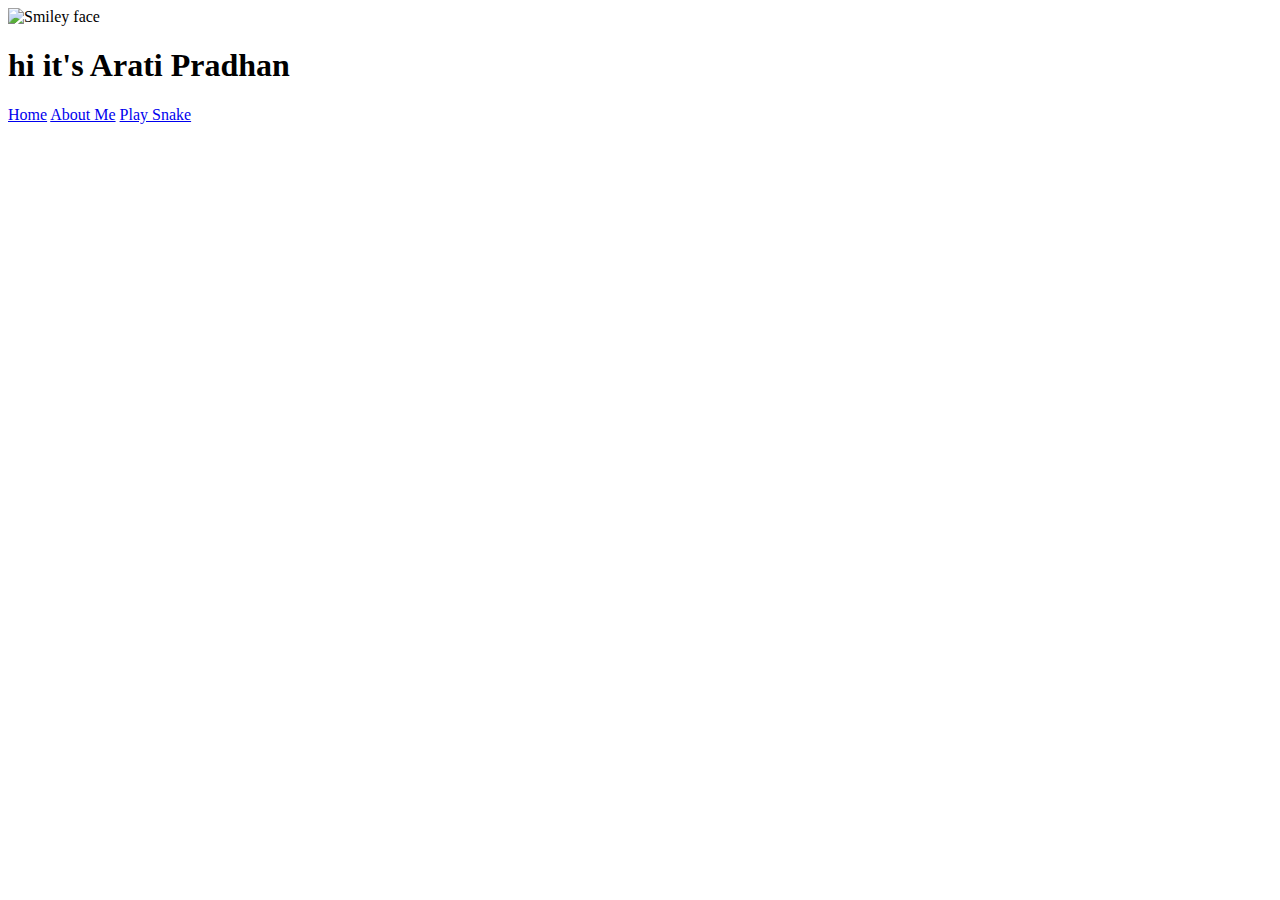
==== index.html @ 77b80ac5 "1st cls" ====
<!DOCTYPE html>
<html lang="en">
<head>
    <meta charset="UTF-8">
    <meta name="viewport" content="width=device-width, initial-scale=1.0">
    <meta http-equiv="X-UA-Compatible" content="ie=edge">
    <title>Document</title>
</head>
<body>
    <img src="images/arati.jpg" alt="Smiley face" height="200" width="200"> 
    <h1>hi it's Arati Pradhan</h1>
    <a href="./index.html">Home</a>
    <a href="./about.html">About Me</a>
    <a href="./snake.html">Play Snake</a>
</body>
</html>
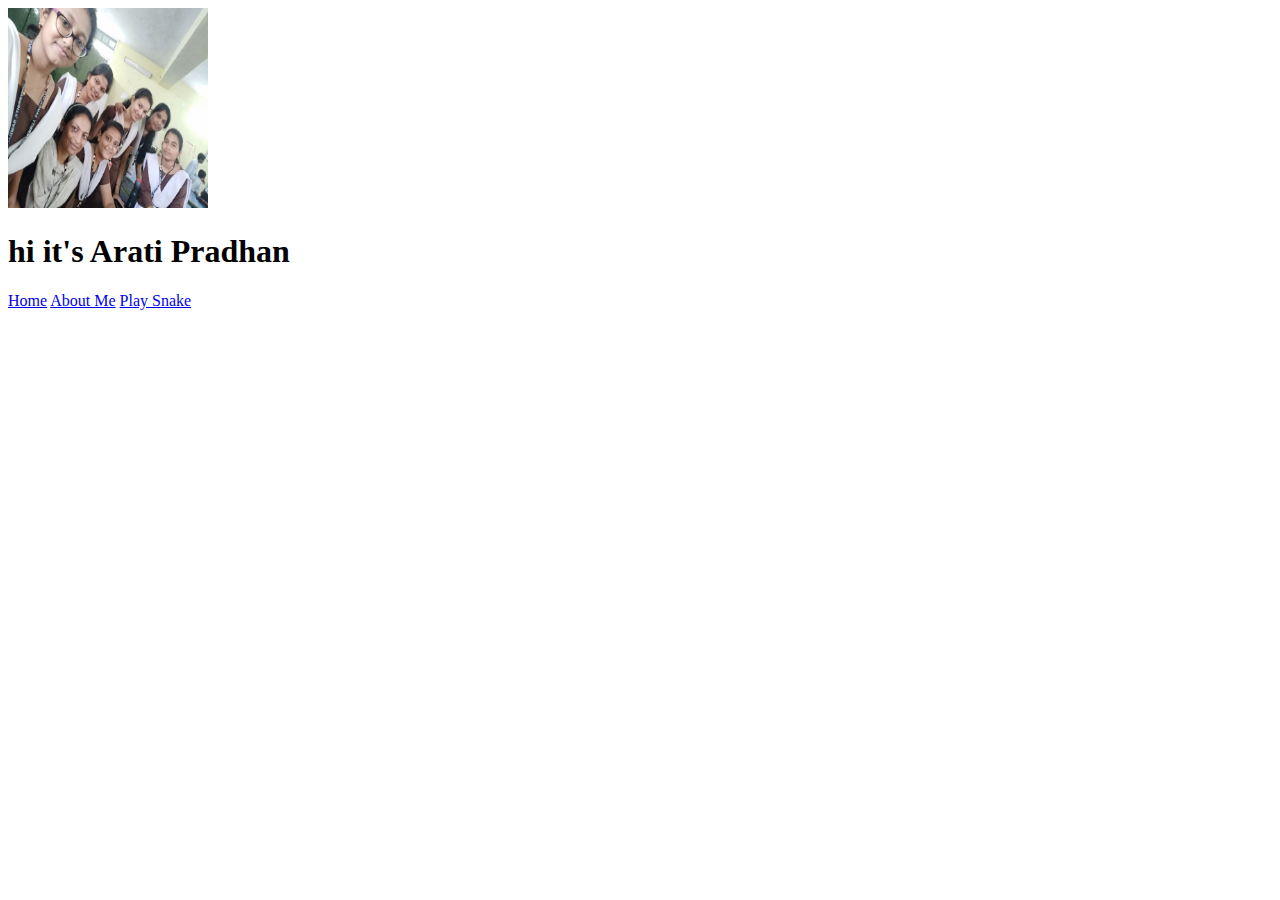
==== commit 2c7d8edd: "changed image reference" ====
--- a/index.html
+++ b/index.html
@@ -7,7 +7,7 @@
     <title>Document</title>
 </head>
 <body>
-    <img src="images/arati.jpg" alt="Smiley face" height="200" width="200"> 
+    <img src="images/avatar.jpg" alt="Smiley face" height="200" width="200"> 
     <h1>hi it's Arati Pradhan</h1>
     <a href="./index.html">Home</a>
     <a href="./about.html">About Me</a>
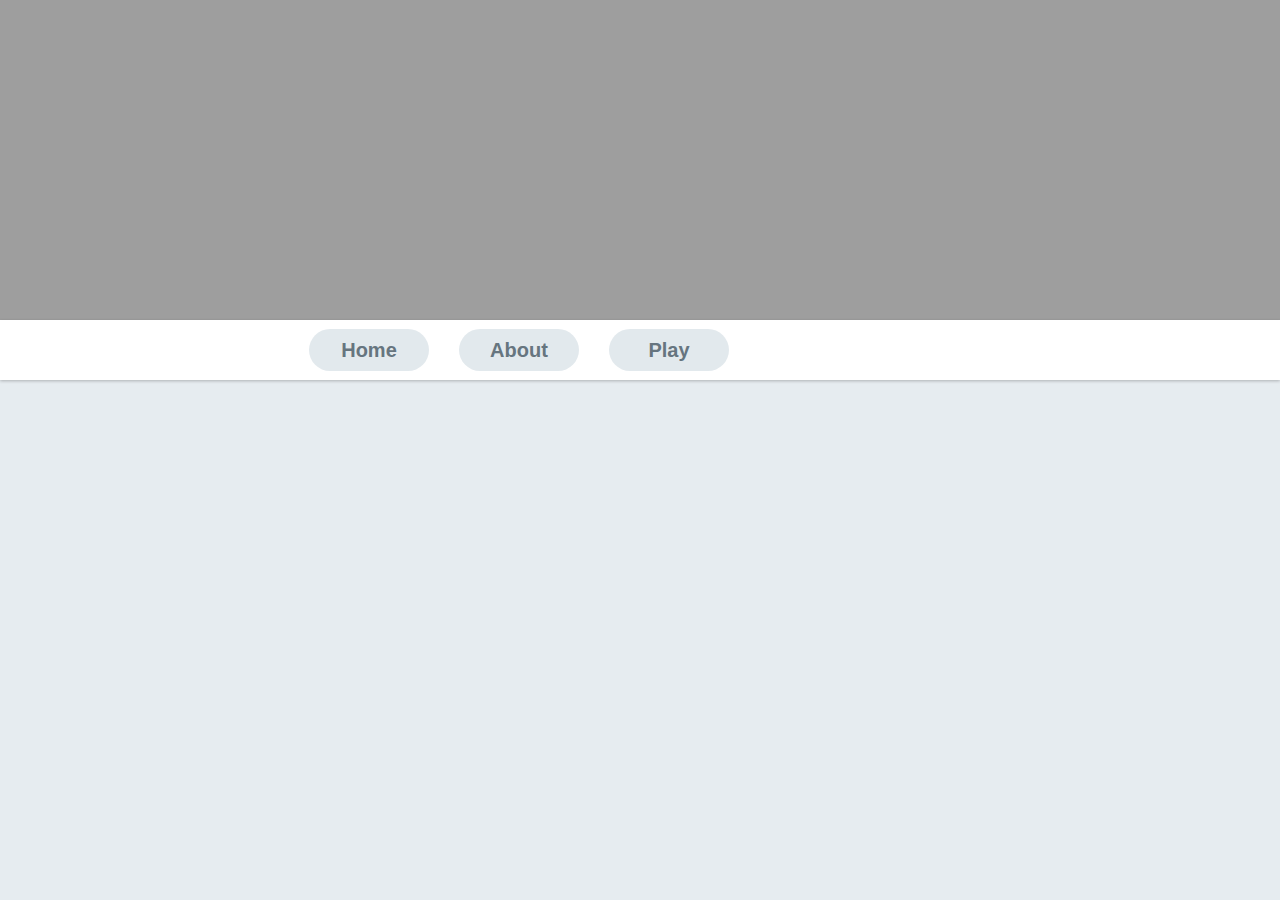
==== commit 5a66094e: "visual chages added" ====
--- a/index.html
+++ b/index.html
@@ -5,12 +5,21 @@
     <meta name="viewport" content="width=device-width, initial-scale=1.0">
     <meta http-equiv="X-UA-Compatible" content="ie=edge">
     <title>Document</title>
+    <link rel="stylesheet" type="text/css" href="./styles/style.css" />
 </head>
 <body>
-    <img src="images/avatar.jpg" alt="Smiley face" height="200" width="200"> 
-    <h1>hi it's Arati Pradhan</h1>
-    <a href="./index.html">Home</a>
-    <a href="./about.html">About Me</a>
-    <a href="./snake.html">Play Snake</a>
+    <div class="background_image"></div>
+    <div class="nav_container">
+        <div class="nav_link_container">
+            <a class="nav_link" href="./index.html">Home</a>
+        </div>
+        <div class="nav_link_container">
+            <a class="nav_link" href="./about.html">About</a>
+        </div>
+        <div class="nav_link_container">
+            <a class="nav_link" href="./snake.html">Play</a>
+        </div>
+    </div>
+
 </body>
 </html>--- a/styles/style.css
+++ b/styles/style.css
@@ -0,0 +1,45 @@
+body{
+    background: #e6ecf0;
+    padding: 0px;
+    margin: 0px;
+    position: relative;
+    font-family: Helvetica;
+}
+
+
+.background_image {
+    width: 100%;
+    height: 320px;
+    background-color: #9e9e9e;
+    background-image: url("../images/background.jpg");
+    background-size: cover;
+    background-position: 0px -90px; 
+}
+.nav_container{
+    width: 100%;
+    height: 60px;
+    padding-left: 300px;
+    box-sizing: border-box;
+    display: flex;
+    background-color: #fff;
+    flex-direction: row;
+    box-shadow: 0 1px 3px 0 rgba(0, 0, 0, 0.25);
+}
+.nav_link_container{
+    padding: 9px;
+    margin-right: 12px;
+}
+.nav_link {
+    width: 120px;
+    height: 100%;
+    display: flex;
+    justify-content: center;
+    align-items: center;
+    text-decoration: none;
+    color: #000000;
+    background-color: #e2e9ed;
+    border-radius: 25px;
+    font-size: 20px;
+    font-weight: 700;
+    color: #66757f;
+}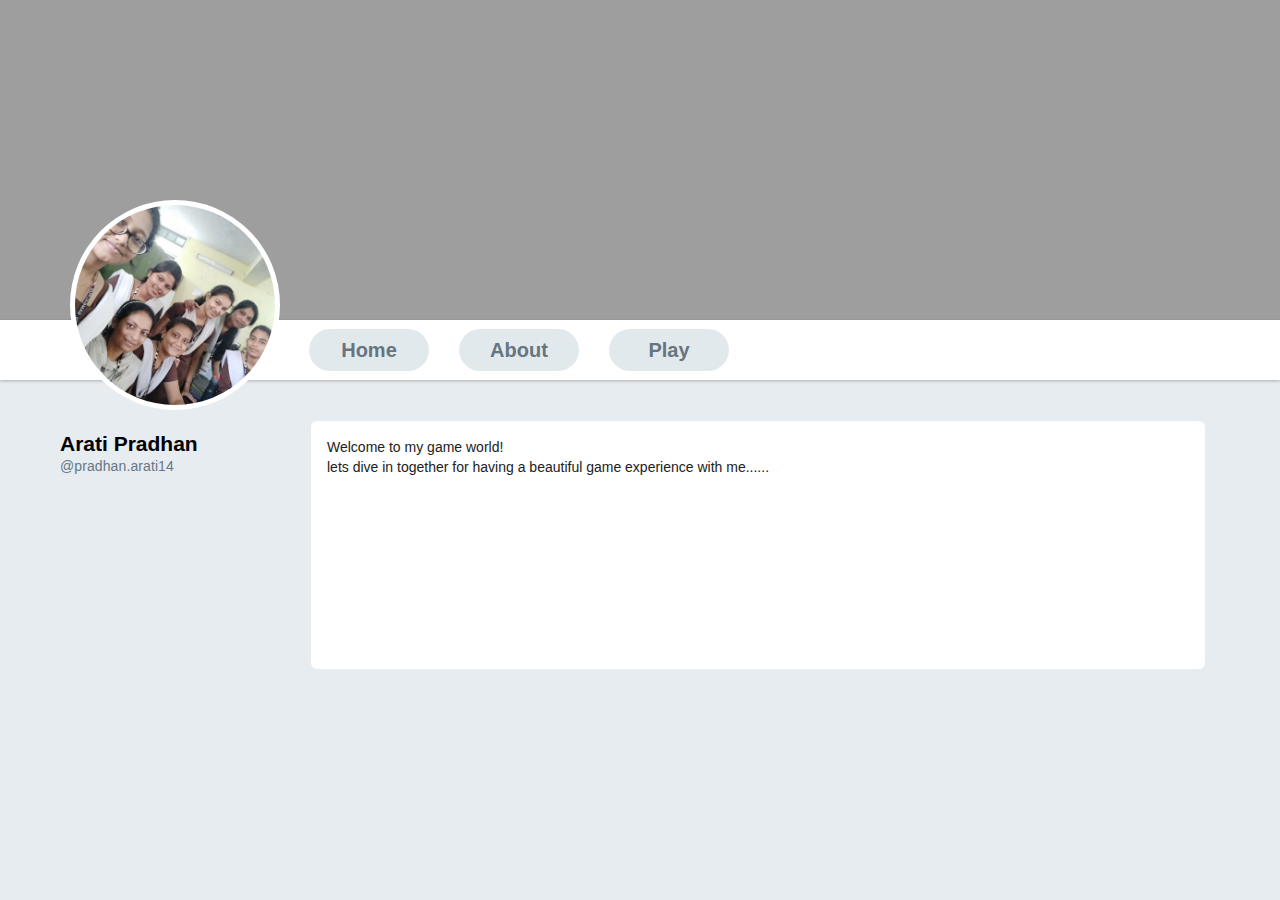
==== commit 6973ec23: "effect added" ====
--- a/index.html
+++ b/index.html
@@ -21,5 +21,20 @@
         </div>
     </div>
 
+    <div id="avatar_container">
+        <img id="avatar" src="./images/avatar.jpg" alt="avatar" obj/>
+    </div>
+
+    <div class="home_body_container">
+        <div class="left_pane">
+            <div class="name">Arati Pradhan</div>
+            <div class="sub_text">@pradhan.arati14</div>
+        </div>
+        <div class="right_pane">
+            Welcome to my game world!<br />
+            lets dive in together for having a beautiful game experience with me......
+        </div>
+    </div>
+
 </body>
 </html>--- a/styles/style.css
+++ b/styles/style.css
@@ -42,4 +42,63 @@
     font-size: 20px;
     font-weight: 700;
     color: #66757f;
-}+}
+
+
+    #avatar_container{
+        width: 210px;
+        height: 210px;
+        border-radius: 105px;
+        display: flex;
+        justify-content: center;
+        align-items: center;
+        background-color: #fff;
+        position: absolute;
+        top: 200px;
+        left: 70px;
+
+    }
+    #avatar {
+        width: 200px;
+        height: 200px;
+        border-radius: 100px;
+        object-fit: cover;
+    }
+    .home_body_container{
+        width: 100%;
+        padding-top: 40px;
+        display:flex;
+        box-sizing: border-box;
+    }
+    .left_pane{
+        width: 310px;
+        height: 80px;
+        padding-left: 60px;
+        padding-top: 10px;
+        box-sizing: border-box;
+    }
+    .right_pane{
+        width: 70%;
+        height: 250px;
+        background-color: #fff;
+      border: 1px solid #e6ecf0;
+      border-radius: 7px;
+      padding: 16px;
+      box-sizing: border-box;
+      font-size: 14px;
+      line-height: 20px;
+      font-weight: normal;
+      color: #212121;
+    }
+    .name {
+        font-size: 21px;
+        font-weight: bold;
+        line-height: 28px;
+        margin-right: 2px;
+      }
+      .sub_text {
+        font-size: 14px;
+        color: #657786;
+        font-weight: lighter;
+        letter-spacing: 0.1px;
+      }
